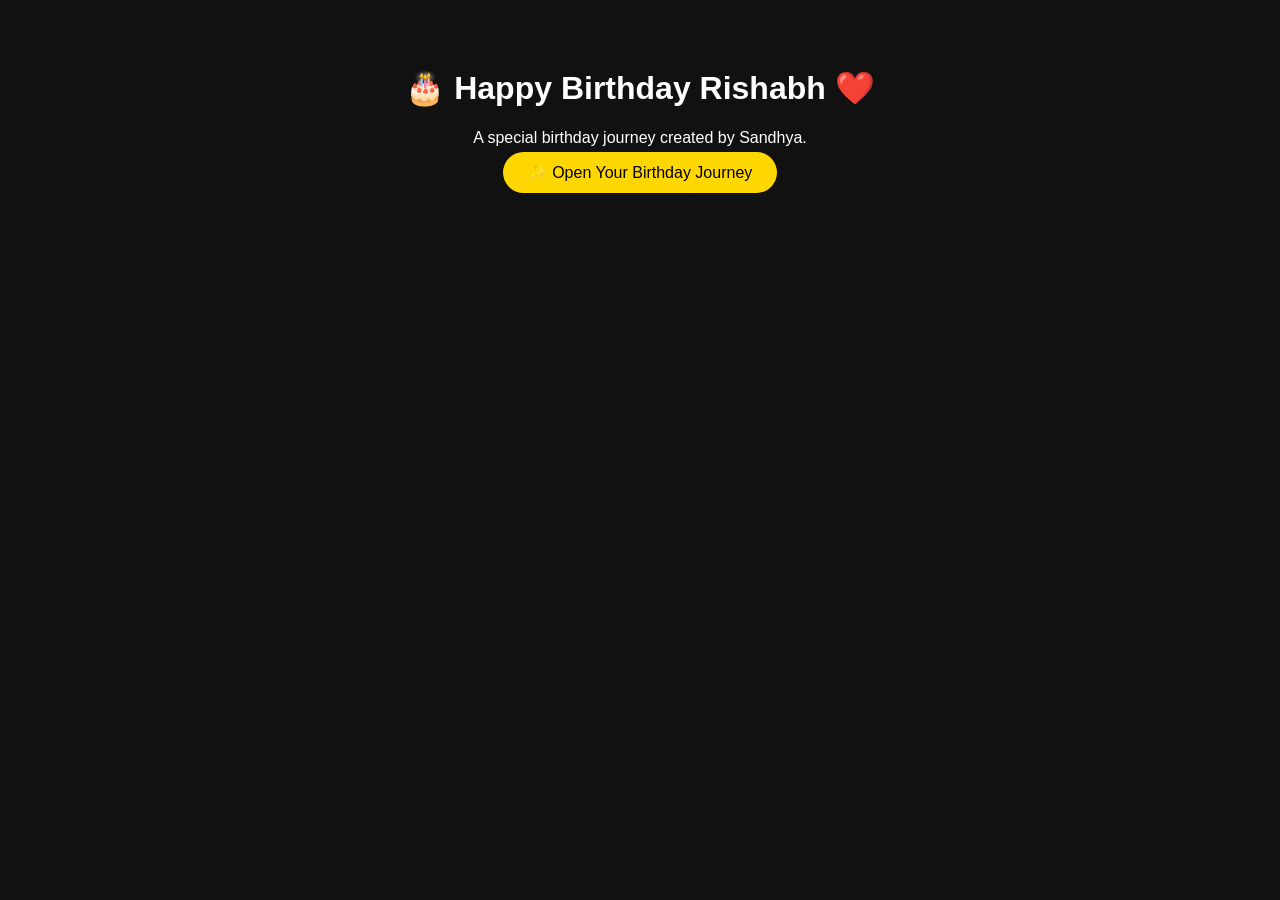
==== index.html @ ae51a784 "Add files via upload" ====
<!DOCTYPE html><html><head><title>Happy Birthday Rishabh</title><link rel='stylesheet' href='style.css'></head><body><div class='container'><h1>🎂 Happy Birthday Rishabh ❤️</h1><p>A special birthday journey created by Sandhya.</p><a href='gallery.html' class='btn'>✨ Open Your Birthday Journey</a></div><script src='script.js'></script></body></html>
---- style.css ----
body{background:#111;color:white;text-align:center;font-family:Arial} .container{padding:40px} .btn{background:gold;padding:12px 25px;border-radius:25px;text-decoration:none;color:black} .gallery img{width:220px;margin:10px;border:3px solid gold} .card{padding:20px;margin:20px;background:#222;border-radius:15px}
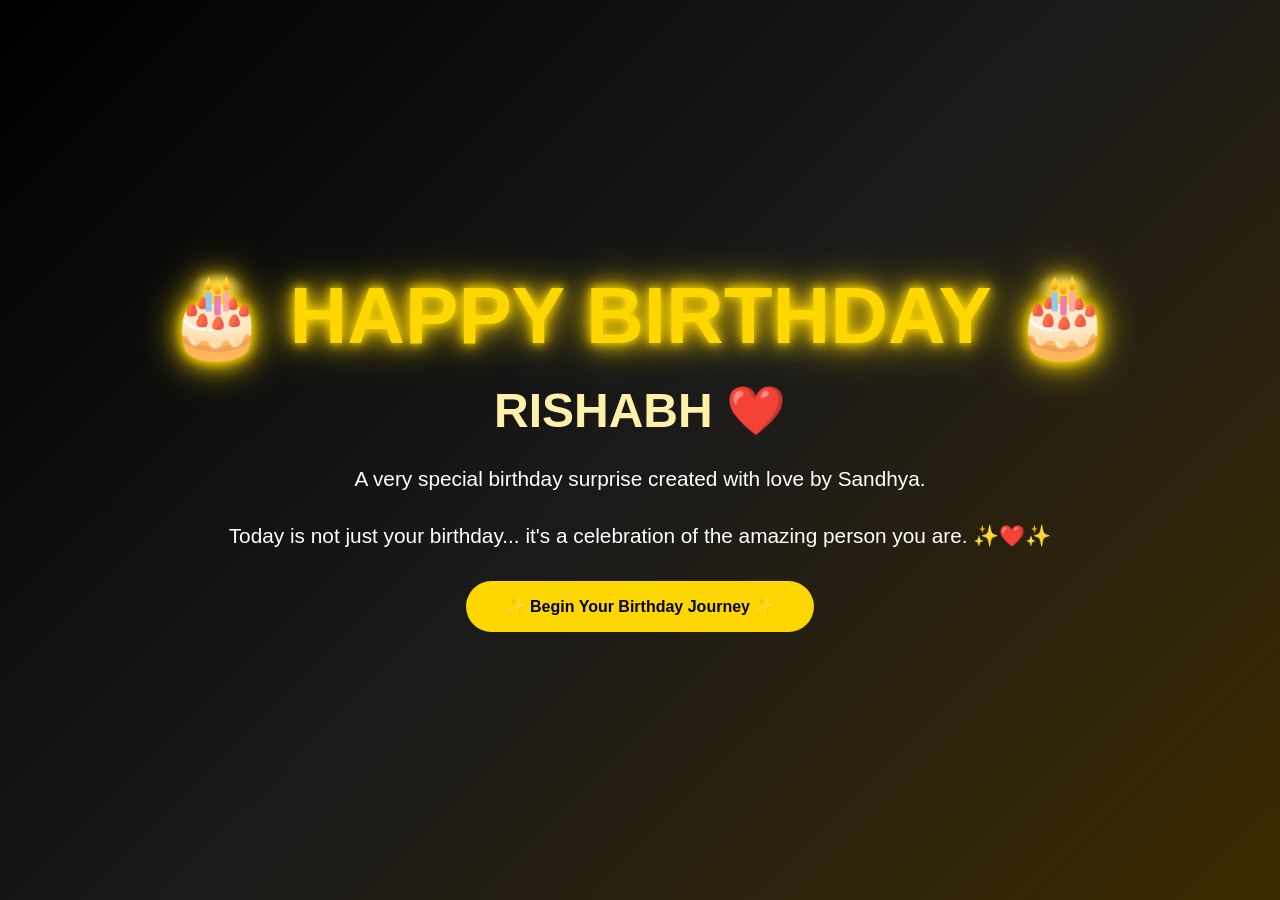
==== commit ff8d1234: "Update index.html" ====
--- a/index.html
+++ b/index.html
@@ -1 +1,35 @@
-<!DOCTYPE html><html><head><title>Happy Birthday Rishabh</title><link rel='stylesheet' href='style.css'></head><body><div class='container'><h1>🎂 Happy Birthday Rishabh ❤️</h1><p>A special birthday journey created by Sandhya.</p><a href='gallery.html' class='btn'>✨ Open Your Birthday Journey</a></div><script src='script.js'></script></body></html>+<!DOCTYPE html>
+<html>
+<head>
+<title>Happy Birthday Rishabh ❤️</title>
+<link rel="stylesheet" href="style.css">
+</head>
+
+<body>
+
+<div class="container">
+
+<h1>🎂 HAPPY BIRTHDAY 🎂</h1>
+
+<h2>RISHABH ❤️</h2>
+
+<p>
+A very special birthday surprise created with love by Sandhya.
+</p>
+
+<br>
+
+<p>
+Today is not just your birthday...
+it's a celebration of the amazing person you are.
+✨❤️✨
+</p>
+
+<a href="gallery.html" class="btn">
+✨ Begin Your Birthday Journey ✨
+</a>
+
+</div>
+
+</body>
+</html>
--- a/style.css
+++ b/style.css
@@ -1 +1,119 @@
-body{background:#111;color:white;text-align:center;font-family:Arial} .container{padding:40px} .btn{background:gold;padding:12px 25px;border-radius:25px;text-decoration:none;color:black} .gallery img{width:220px;margin:10px;border:3px solid gold} .card{padding:20px;margin:20px;background:#222;border-radius:15px}+*{
+margin:0;
+padding:0;
+box-sizing:border-box;
+font-family:'Segoe UI',sans-serif;
+}
+
+body{
+background:linear-gradient(135deg,#000,#1a1a1a,#3d2b00);
+color:white;
+overflow-x:hidden;
+text-align:center;
+}
+
+.container{
+min-height:100vh;
+padding:50px 20px;
+display:flex;
+flex-direction:column;
+justify-content:center;
+align-items:center;
+}
+
+h1{
+font-size:5rem;
+font-weight:900;
+color:#FFD700;
+text-shadow:
+0 0 10px #FFD700,
+0 0 20px #FFD700,
+0 0 40px #FFD700;
+margin-bottom:20px;
+}
+
+h2{
+font-size:3rem;
+color:#fff1a8;
+margin-bottom:20px;
+}
+
+p{
+max-width:900px;
+font-size:1.3rem;
+line-height:1.9;
+}
+
+.btn{
+display:inline-block;
+padding:16px 40px;
+background:#FFD700;
+color:black;
+font-weight:700;
+text-decoration:none;
+border-radius:50px;
+margin-top:25px;
+transition:.4s;
+}
+
+.btn:hover{
+transform:scale(1.08);
+box-shadow:0 0 25px #FFD700;
+}
+
+.gallery{
+display:grid;
+grid-template-columns:repeat(auto-fit,minmax(280px,1fr));
+gap:20px;
+width:100%;
+max-width:1200px;
+}
+
+.gallery img{
+width:100%;
+height:420px;
+object-fit:cover;
+border-radius:25px;
+border:4px solid gold;
+box-shadow:0 0 25px rgba(255,215,0,.5);
+transition:.5s;
+}
+
+.gallery img:hover{
+transform:scale(1.05);
+}
+
+.card{
+background:rgba(255,255,255,.08);
+backdrop-filter:blur(10px);
+padding:30px;
+border-radius:25px;
+max-width:900px;
+margin:20px;
+box-shadow:0 0 20px rgba(255,215,0,.25);
+}
+
+audio{
+width:80%;
+max-width:500px;
+margin-top:20px;
+}
+
+.final-message{
+font-size:1.6rem;
+line-height:2;
+max-width:900px;
+}
+
+@keyframes glow{
+from{
+text-shadow:0 0 10px gold;
+}
+to{
+text-shadow:0 0 30px gold;
+}
+}
+
+h1{
+animation:glow 2s infinite alternate;
+}
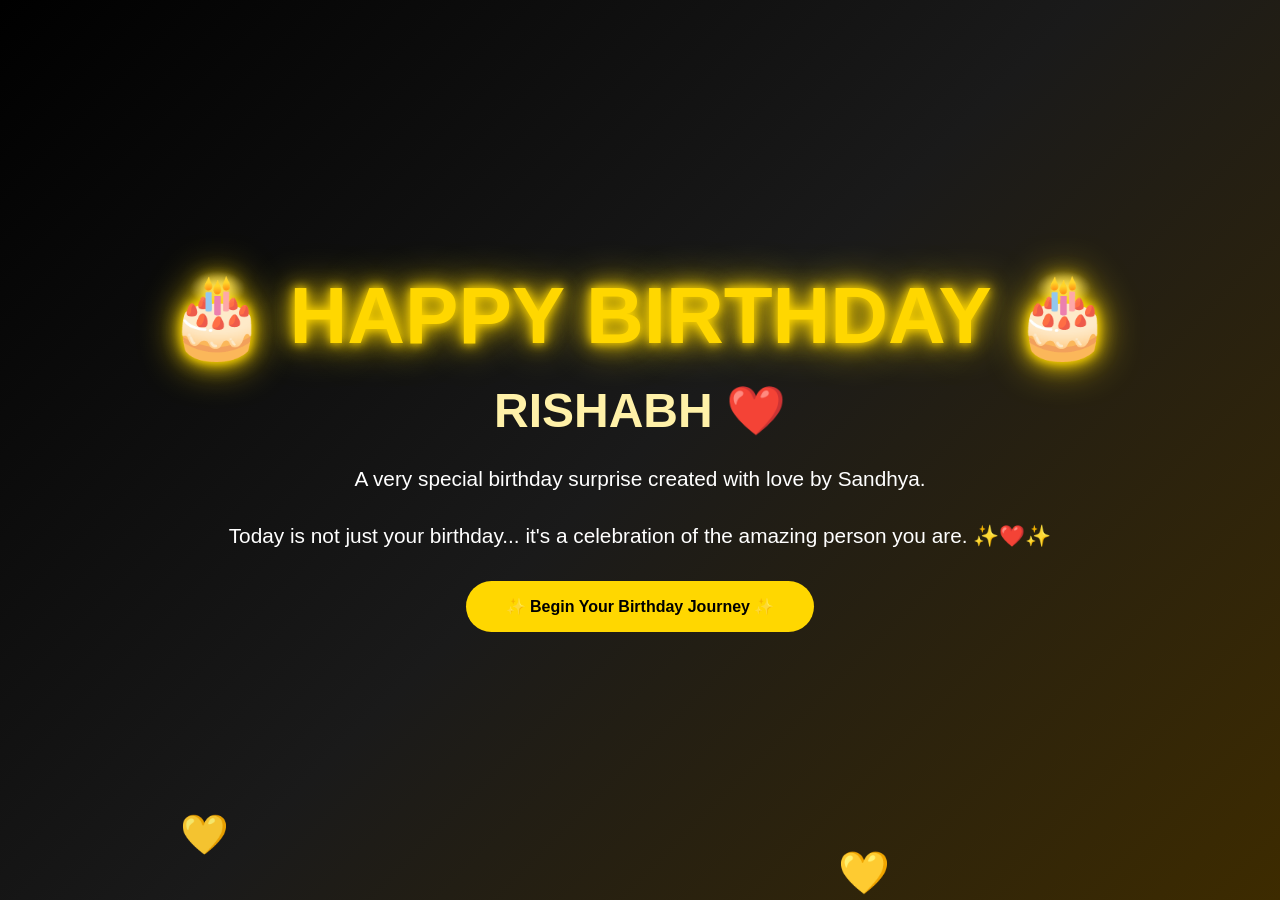
==== commit 38da2f83: "Update index.html" ====
--- a/index.html
+++ b/index.html
@@ -30,6 +30,6 @@
 </a>
 
 </div>
-
+<script src="script.js"></script>
 </body>
 </html>
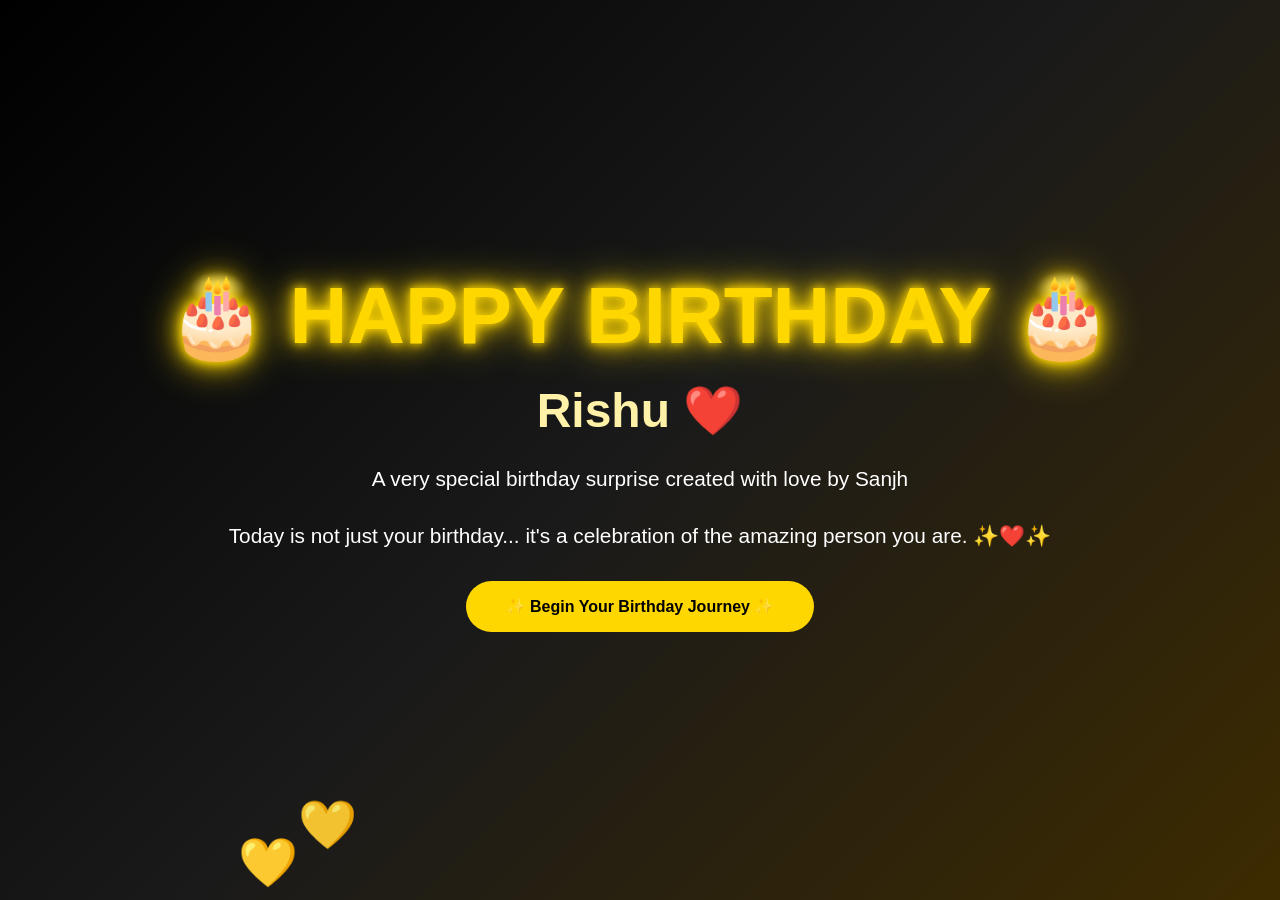
==== commit 2b2da218: "Update index.html" ====
--- a/index.html
+++ b/index.html
@@ -1,7 +1,7 @@
 <!DOCTYPE html>
 <html>
 <head>
-<title>Happy Birthday Rishabh ❤️</title>
+<title>Happy Birthday Rishu ❤️</title>
 <link rel="stylesheet" href="style.css">
 </head>
 
@@ -11,10 +11,10 @@
 
 <h1>🎂 HAPPY BIRTHDAY 🎂</h1>
 
-<h2>RISHABH ❤️</h2>
+<h2>Rishu ❤️</h2>
 
 <p>
-A very special birthday surprise created with love by Sandhya.
+A very special birthday surprise created with love by Sanjh
 </p>
 
 <br>
